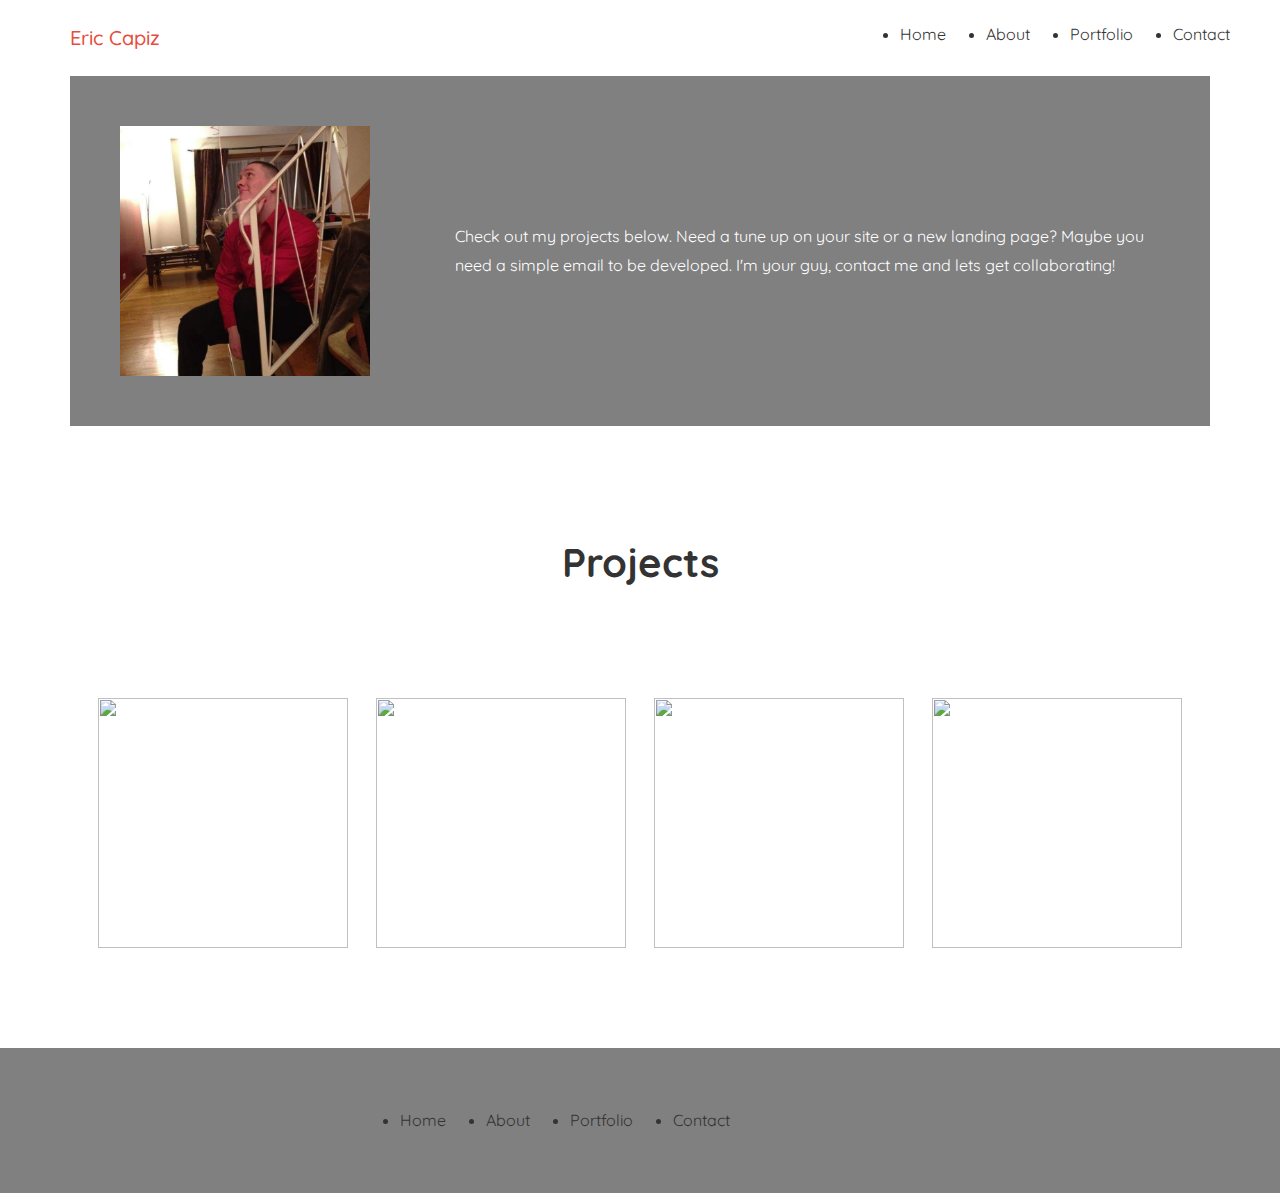
==== index.html @ e579a064 "pretty much done" ====
<!DOCTYPE html>
<html lang="en">

<head>
  <meta charset="UTF-8">
  <meta name="viewport" content="width=device-width, initial-scale=1.0">
  <meta http-equiv="X-UA-Compatible" content="ie=edge">
  <title>Eric Capiz</title>
  <script src="https://kit.fontawesome.com/9829fc86e6.js" crossorigin="anonymous"></script>
  <link href="https://fonts.googleapis.com/css?family=Quicksand:400,500&display=swap" rel="stylesheet">
  <link rel="stylesheet" href="css/reset.css">
  <link rel="stylesheet" href="css/main.css">
</head>

<body>
<header id="header">
  <div class="container">
    <div class="logo">
      <a href="#">Eric Capiz</a>
    </div>
  </div>
  <nav id="nav">
    <ul>
      <li><a href="index.html">Home</a></li>
      <li><a href="about.html">About</a></li>
      <li><a href="projects.html">Portfolio</a></li>
      <li><a href="contact.html">Contact</a></li>
    </ul>
  </nav>
</header>
<main>
  <section class="heroBlock">
    <div class="container">
      <div class="pic"><img src="img/pic.jpg">

      <p>Check out my projects below. Need a tune up on your site or a new 
        landing page? Maybe you need a simple email to be developed. 
        I'm your guy, contact me and lets get collaborating!</p>
        </div>
    <div class="projects">
      <h1>Projects</h1>
    </div>
    <div class="projectPix">
      <img src="https://i.picsum.photos/id/218/200/200.jpg">
      <img src="https://i.picsum.photos/id/218/200/200.jpg">
      <img src="https://i.picsum.photos/id/218/200/200.jpg">
      <img src="https://i.picsum.photos/id/218/200/200.jpg">
      
    </div>
    </div>
  </section>
</main>
<footer>
  <nav id="nav">
    <ul>
      <li><a href="index.html">Home</a></li>
      <li><a href="about.html">About</a></li>
      <li><a href="projects.html">Portfolio</a></li>
      <li><a href="contact.html">Contact</a></li>
    </ul>
  </nav>
  <div class="social">
  <nav id="nav">
    <a href="facebook.com"><i class="fab fa-facebook-square"></i></a>
    <a href="linkedin.com"><i class="fab fa-linkedin"></i></a>
    <a href="github.com"><i class="fab fa-github-square"></i></a>
  </nav>
  </div>
</footer>
</body>

</html>
---- css/main.css ----
*{
  box-sizing: border-box;
  margin:0;
  padding: 0;
}
body{
  font: 16px/1.8 'Quicksand', sans-serif;
  color: #333;
}
.container{
  max-width: 1170px;
  padding: 0 15px;
  margin: 0 auto;
}
a{
  text-decoration: none;
  color: #e74c3c;
  transition: color .3s linear;
}
#header{
  background: #fff;
  padding: 20px 0;
  position: fixed;
  top: 0;
  left: 0;
  right: 0;
  z-index: 99;
}
#header .logo{
  float: left;
  font-size: 20px;
  font-weight: 500;
  margin: 0 20px 0 0;
}
#nav{
  float: right;
  padding-right: 50px;
}
#nav li{
  float: left;
  margin: 0 0 0 40px;
}
#nav a{
  color: #333;
  /* text-transform: ease-in-out all .4s; */
  transition: ease-in all .4s;
}
#nav a:hover{
  color: #e74c3c;
  font-size: 20px;
  /* transition: ease-in all .4s; */
}
main{
  padding: 76px 0 0;
 }
 .pic{
   background: gray;
   display: flex;
   justify-content: center;
   align-items: center;
 }
 .pic p{
   padding:35px;
   font-size: 16px;
   color: white;
 }
.pic img{
  margin: 50px;
  width: 250px;
  height: 250px;
}

.projects{
  margin: 100px;
}
.projects h1{
  font-size: 40px;
  text-align: center;
}
.projectPix{
  display: flex;
  justify-content: space-evenly;
  align-self: center;
}
.projectPix img{
  margin-bottom: 100px;
  width: 250px;
  height: 250px;
}
footer{
    background: gray;
    padding: 50px;
    display: flex;
    justify-content: center;
    align-items: center;
  }
  footer .social .fab{
    font-size: 25px;
    margin: 0 15px;
  }
  footer .social .fab li{
    color: #333;
    transition: ease-in all .4s;
  }
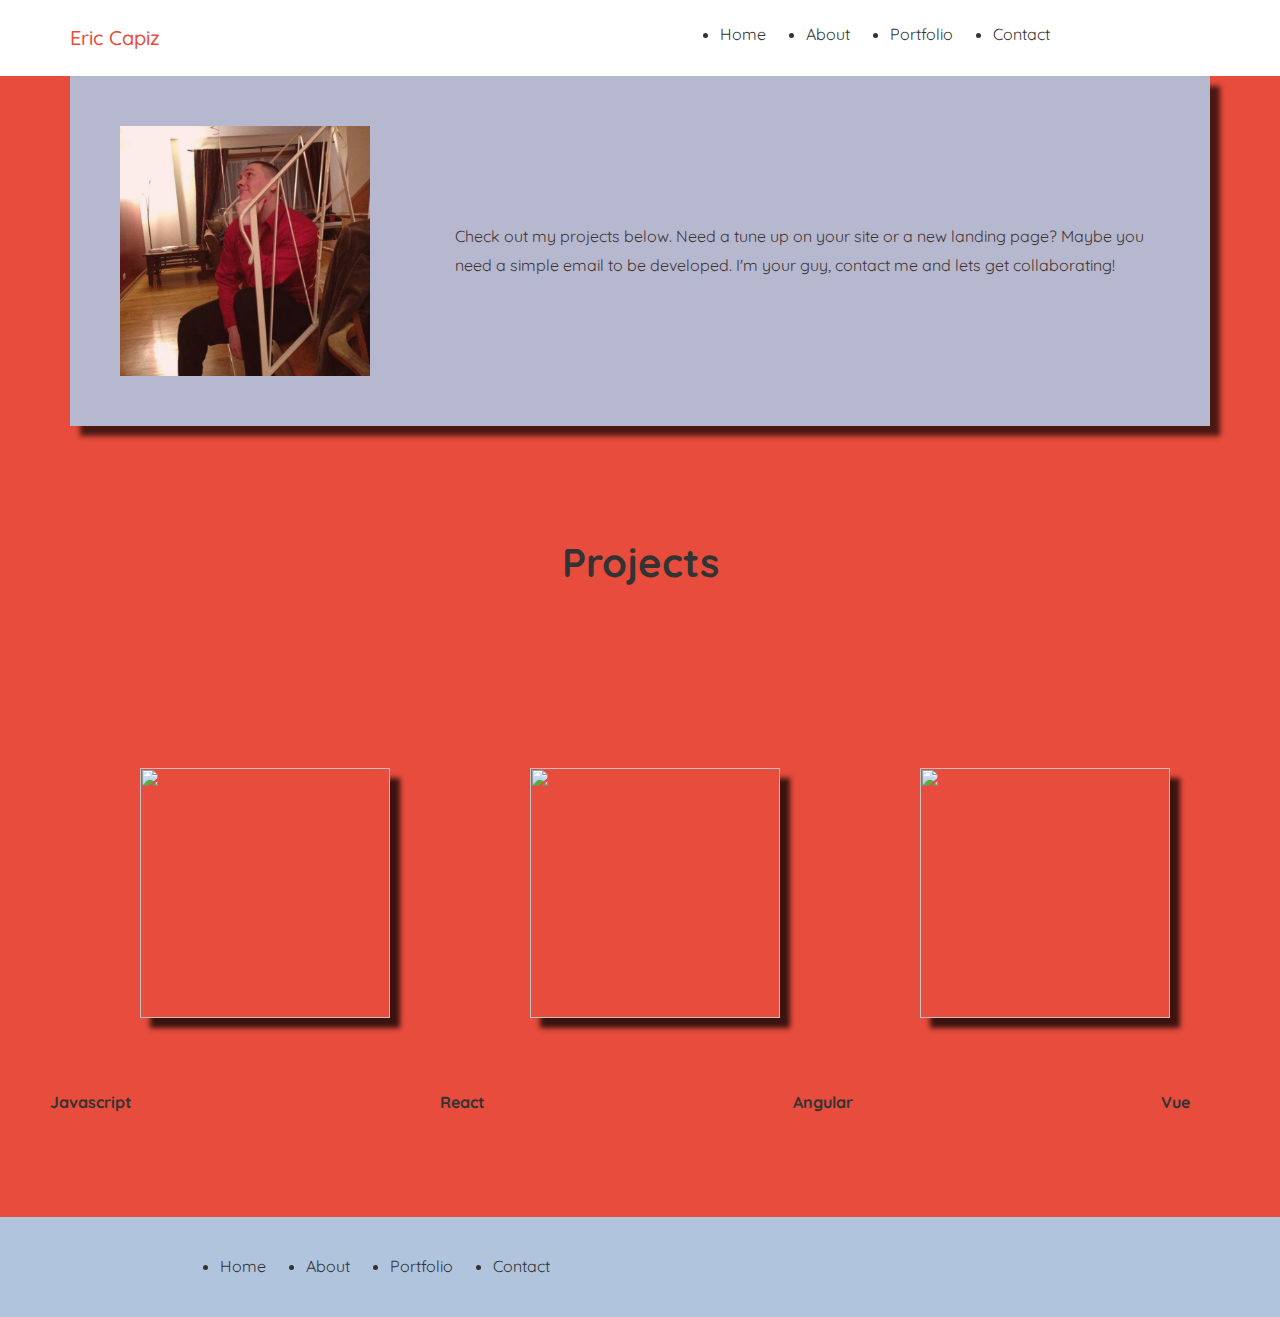
==== commit c23269c9: "changed colors/finished about page/" ====
--- a/index.html
+++ b/index.html
@@ -45,7 +45,12 @@
       <img src="https://i.picsum.photos/id/218/200/200.jpg">
       <img src="https://i.picsum.photos/id/218/200/200.jpg">
       <img src="https://i.picsum.photos/id/218/200/200.jpg">
-      
+    </div>
+    <div class="projectType">
+    <p>Javascript</p>
+    <p>React</p>
+    <p>Angular</p>
+    <p>Vue</p>
     </div>
     </div>
   </section>
@@ -61,9 +66,9 @@
   </nav>
   <div class="social">
   <nav id="nav">
-    <a href="facebook.com"><i class="fab fa-facebook-square"></i></a>
-    <a href="linkedin.com"><i class="fab fa-linkedin"></i></a>
-    <a href="github.com"><i class="fab fa-github-square"></i></a>
+    <a href="https://www.facebook.com" target="_blank"><i class="fab fa-facebook-square"></i></a>
+    <a href="https://www.linkedin.com" target="_blank"><i class="fab fa-linkedin"></i></a>
+    <a href="https://www.github.com" target="_blank"><i class="fab fa-github-square"></i></a>
   </nav>
   </div>
 </footer>
--- a/css/main.css
+++ b/css/main.css
@@ -6,6 +6,7 @@
 body{
   font: 16px/1.8 'Quicksand', sans-serif;
   color: #333;
+  background:#e74c3c;
 }
 .container{
   max-width: 1170px;
@@ -34,7 +35,7 @@
 }
 #nav{
   float: right;
-  padding-right: 50px;
+  margin-right: 230px;
 }
 #nav li{
   float: left;
@@ -54,15 +55,19 @@
   padding: 76px 0 0;
  }
  .pic{
-   background: gray;
+   background: lightsteelblue;
+   opacity: 90%;
    display: flex;
    justify-content: center;
    align-items: center;
+   -webkit-box-shadow: 10px 10px 5px 0px rgba(0,0,0,0.75);
+-moz-box-shadow: 10px 10px 5px 0px rgba(0,0,0,0.75);
+box-shadow: 10px 10px 5px 0px rgba(0,0,0,0.75);
  }
  .pic p{
    padding:35px;
    font-size: 16px;
-   color: white;
+   color: #333;
  }
 .pic img{
   margin: 50px;
@@ -83,17 +88,33 @@
   align-self: center;
 }
 .projectPix img{
-  margin-bottom: 100px;
+  margin: 70px;
   width: 250px;
   height: 250px;
+  -webkit-box-shadow: 10px 10px 5px 0px rgba(0,0,0,0.75);
+-moz-box-shadow: 10px 10px 5px 0px rgba(0,0,0,0.75);
+box-shadow: 10px 10px 5px 0px rgba(0,0,0,0.75);
+}
+.projectType{  
+  display: flex;
+  justify-content: space-between;
+}
+.projectType p{
+  font-weight: 700;
+  /* margin: 0 -10px; */
+  position: relative;
+  left: -20px;
 }
 footer{
-    background: gray;
-    padding: 50px;
+    background-color: lightsteelblue;
+    height: 100px;
+    width: 100%;
     display: flex;
     justify-content: center;
     align-items: center;
+    margin-top: 100px;
   }
+
   footer .social .fab{
     font-size: 25px;
     margin: 0 15px;
@@ -102,4 +123,79 @@
     color: #333;
     transition: ease-in all .4s;
   }
-  +
+  /* ######ABOUT PAGE###### */
+.about{
+  background: lightsteelblue;
+  width: 900px;
+  height: 400px;
+  margin: 100px;
+  position: relative;
+  -webkit-box-shadow: 10px 10px 5px 0px rgba(0,0,0,0.75);
+-moz-box-shadow: 10px 10px 5px 0px rgba(0,0,0,0.75);
+box-shadow: 10px 10px 5px 0px rgba(0,0,0,0.75);
+}
+.about h2{
+  text-align: center;
+  font-size: 20px;
+  font-weight: 500;
+  position: absolute;
+  top: 50px;
+  left: 400px;
+  color: #900;
+}
+.about p{
+  color: #900;
+  padding: 20px;
+  position: absolute;
+  top: 100px;
+}
+
+/* #########CONTACT PAGE######## */
+#form {
+	width: 660px;
+	background-color: lightsteelblue;
+	padding: 50px;
+	margin: 20px auto;
+	min-height: 500px;
+  height: 300px;
+  -webkit-box-shadow: 10px 10px 5px 0px rgba(0,0,0,0.75);
+-moz-box-shadow: 10px 10px 5px 0px rgba(0,0,0,0.75);
+box-shadow: 10px 10px 5px 0px rgba(0,0,0,0.75);
+}
+
+#contact-area {
+	width: 600px;
+	margin-top: 55px;
+}
+
+#contact-area input, #contact-area textarea {
+	padding: 5px;
+	width: 400px;
+	font-family: Helvetica, sans-serif;
+	font-size: 1.4em;
+	margin: 0px 0px 10px 0px;
+	border: 2px solid #ccc;
+}
+
+#contact-area textarea {
+	height: 90px;
+}
+
+#contact-area textarea:focus, #contact-area input:focus {
+	border: 2px solid #900;
+}
+
+#contact-area input.submit-button {
+  width: 100px;
+  float: right;
+}
+
+label {
+	float: left;
+	text-align: right;
+	margin-right: 25px;
+	width: 100px;
+	padding-top: 5px;
+	font-size: 1.4em;
+}
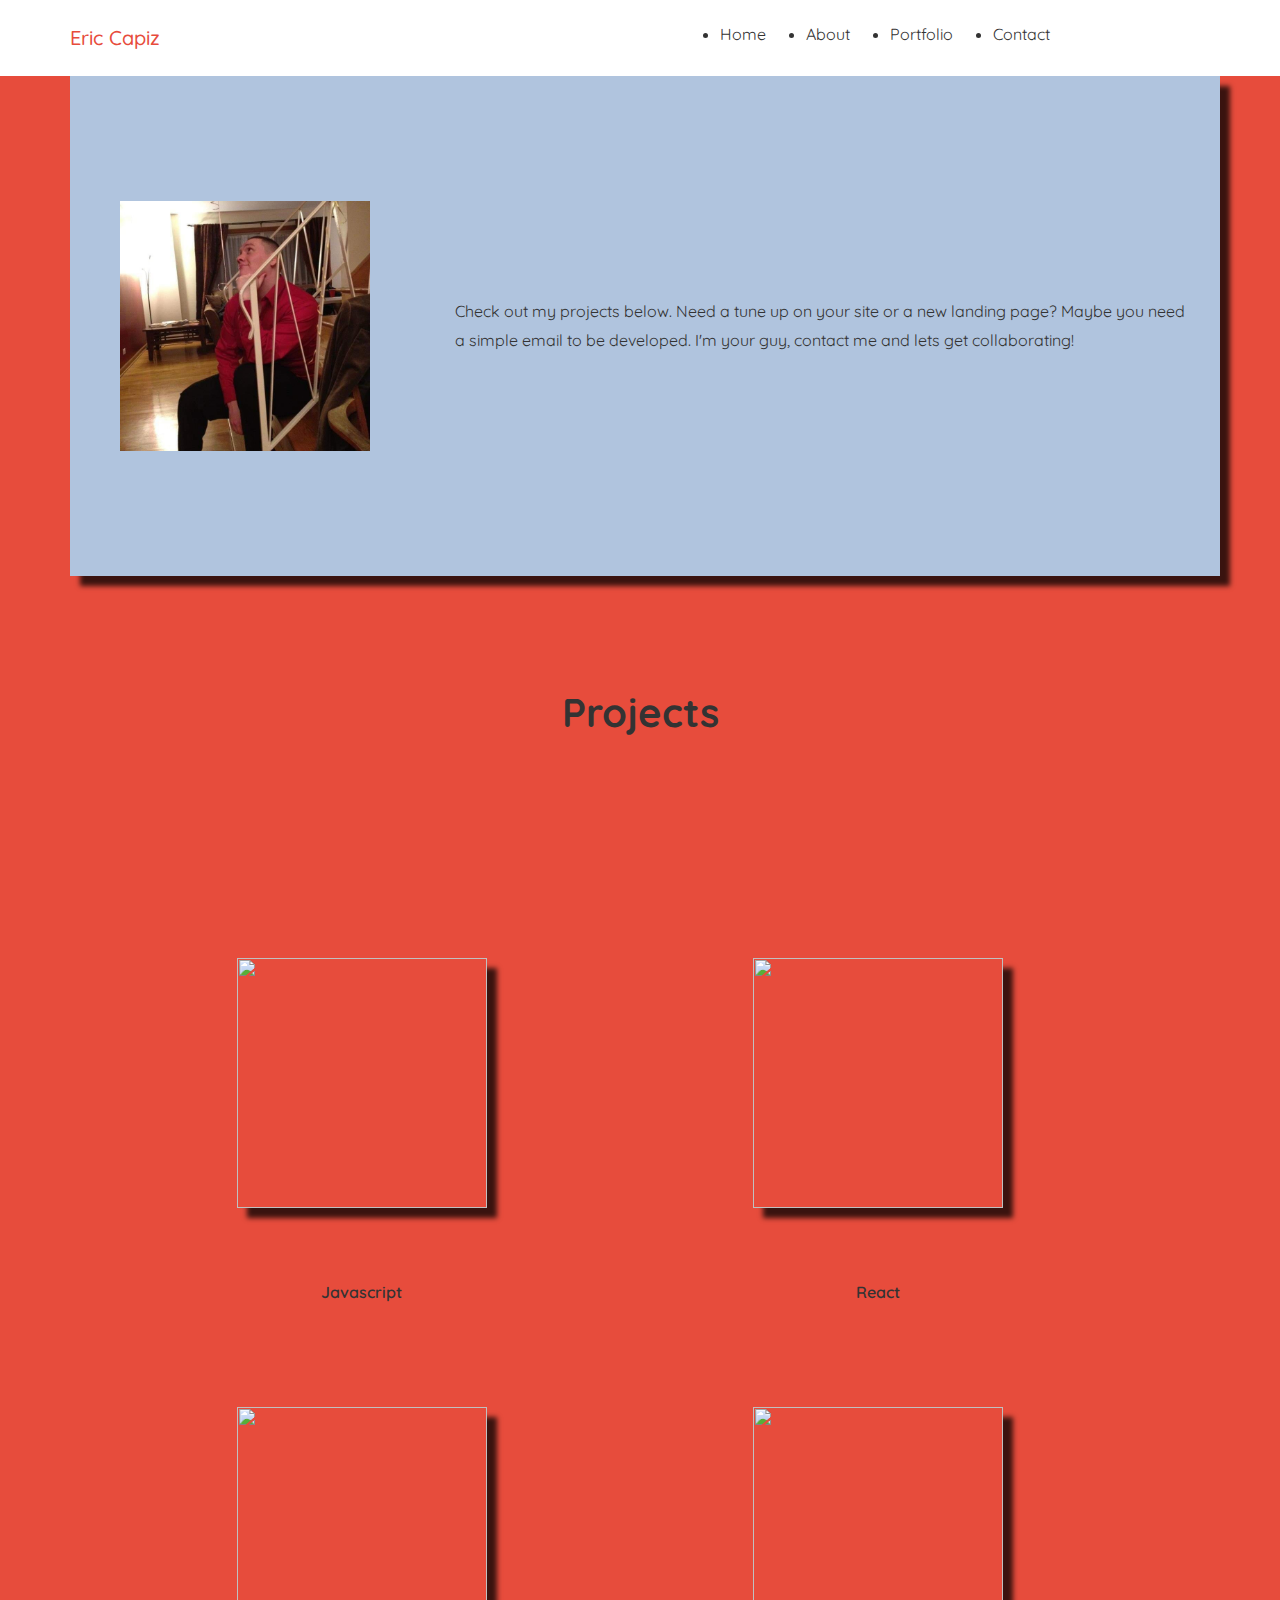
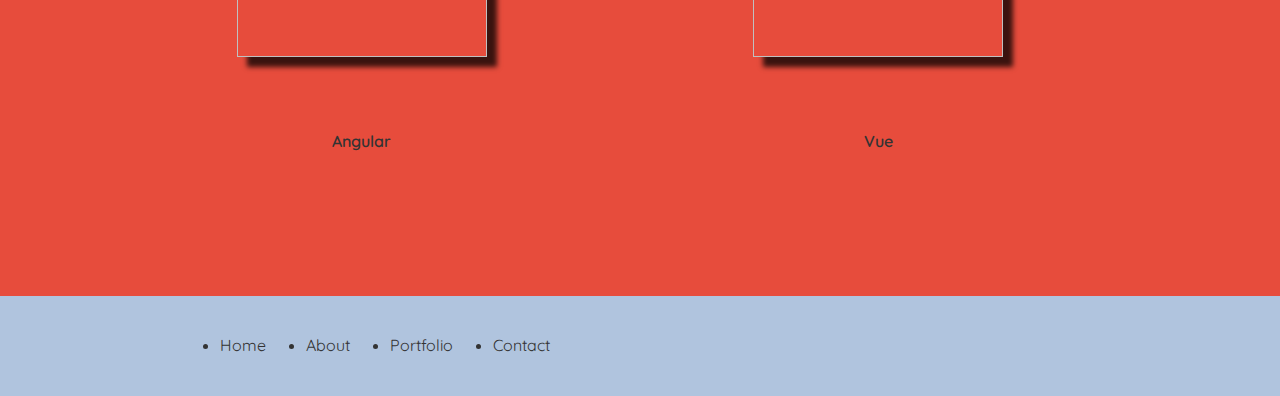
==== commit 9b3c5ec4: "responsive" ====
--- a/index.html
+++ b/index.html
@@ -16,7 +16,7 @@
 <header id="header">
   <div class="container">
     <div class="logo">
-      <a href="#">Eric Capiz</a>
+      <a href="index.html">Eric Capiz</a>
     </div>
   </div>
   <nav id="nav">
@@ -41,16 +41,18 @@
       <h1>Projects</h1>
     </div>
     <div class="projectPix">
+      <div class="projectGallery">
+      <img src="https://i.picsum.photos/id/218/200/200.jpg"><br>
+      <p>Javascript</p></div>
+      <div class="projectGallery">
       <img src="https://i.picsum.photos/id/218/200/200.jpg">
+      <p>React</p></div>
+      <div class="projectGallery">
       <img src="https://i.picsum.photos/id/218/200/200.jpg">
+      <p>Angular</p></div>
+      <div class="projectGallery">
       <img src="https://i.picsum.photos/id/218/200/200.jpg">
-      <img src="https://i.picsum.photos/id/218/200/200.jpg">
-    </div>
-    <div class="projectType">
-    <p>Javascript</p>
-    <p>React</p>
-    <p>Angular</p>
-    <p>Vue</p>
+      <p>Vue</p></div>
     </div>
     </div>
   </section>
--- a/css/main.css
+++ b/css/main.css
@@ -56,13 +56,14 @@
  }
  .pic{
    background: lightsteelblue;
-   opacity: 90%;
+   width: 1150px;
+   height: 500px;
    display: flex;
-   justify-content: center;
+   justify-content: flex-start;
    align-items: center;
-   -webkit-box-shadow: 10px 10px 5px 0px rgba(0,0,0,0.75);
--moz-box-shadow: 10px 10px 5px 0px rgba(0,0,0,0.75);
-box-shadow: 10px 10px 5px 0px rgba(0,0,0,0.75);
+   webkit-box-shadow: 10px 10px 5px 0px rgba(0,0,0,0.75);
+   moz-box-shadow: 10px 10px 5px 0px rgba(0,0,0,0.75);
+   box-shadow: 10px 10px 5px 0px rgba(0,0,0,0.75);
  }
  .pic p{
    padding:35px;
@@ -84,8 +85,19 @@
 }
 .projectPix{
   display: flex;
+  flex-direction: row;
+  flex-wrap: wrap;
   justify-content: space-evenly;
-  align-self: center;
+  margin: 0 auto;
+  padding: 25px;
+}
+.projectGallery{
+  margin-right: 40px;
+    padding: 15px;
+}
+.projectGallery p{
+ text-align: center;
+ font-weight: 600;
 }
 .projectPix img{
   margin: 70px;
@@ -199,3 +211,41 @@
 	padding-top: 5px;
 	font-size: 1.4em;
 }
+
+/* #####MEDIA QUERIES##### */
+@media (max-width: 500px){
+  
+    #header .logo{
+      font-size: 15px;
+      font-weight: 500;
+      margin: 0 20px 0 0;
+    }
+    #nav{
+      display: flex;
+      justify-content: start;
+    }
+    #nav a{
+      font-size: 15px;
+      float:right;
+    }
+    .pic img{
+      margin: 50px;
+      width: 150px;
+      height: 150px;
+    }
+    
+    .pic{
+      width: 100%;
+      display: flex;
+      flex-wrap: wrap;
+      justify-content: center;
+    }
+    .projectPix{
+      width: 100%;
+      display: flex;
+      flex-wrap: wrap;
+      justify-content: center;
+    }
+    .projectType{
+      display: none;
+    }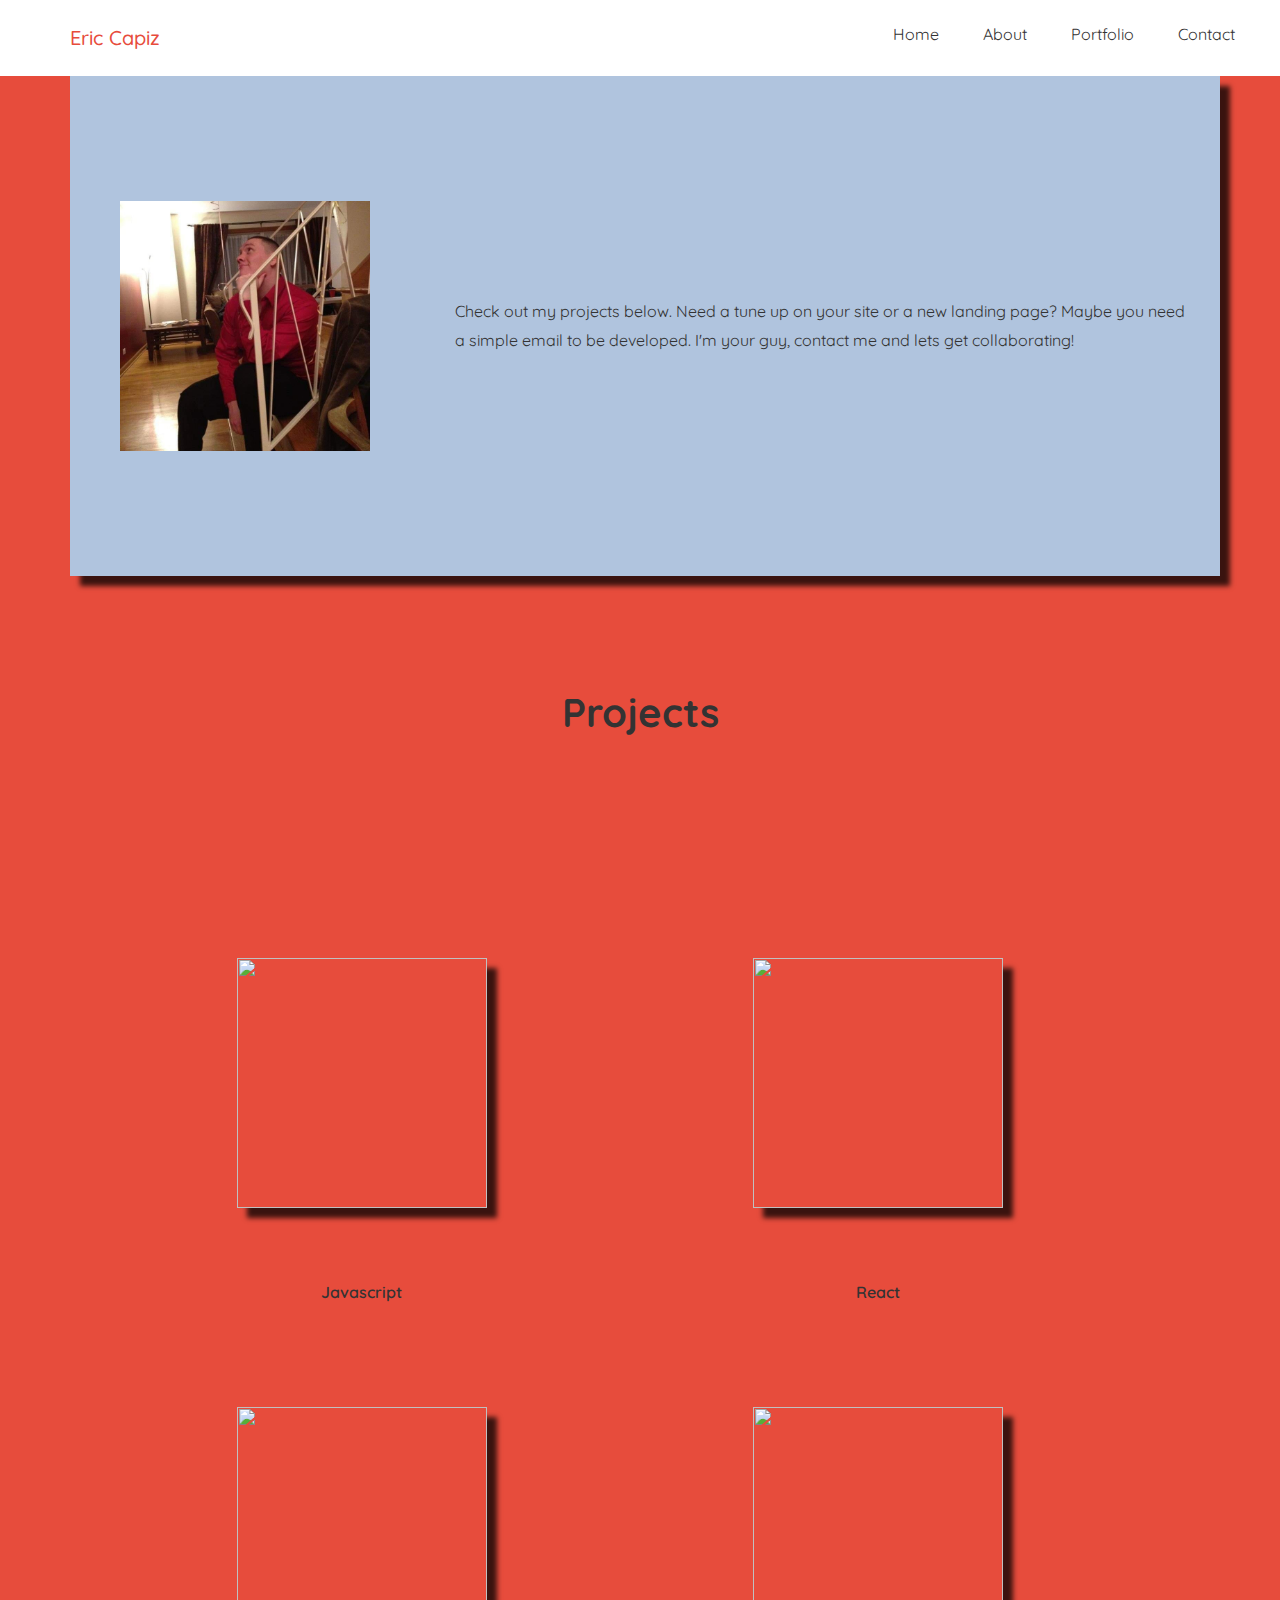
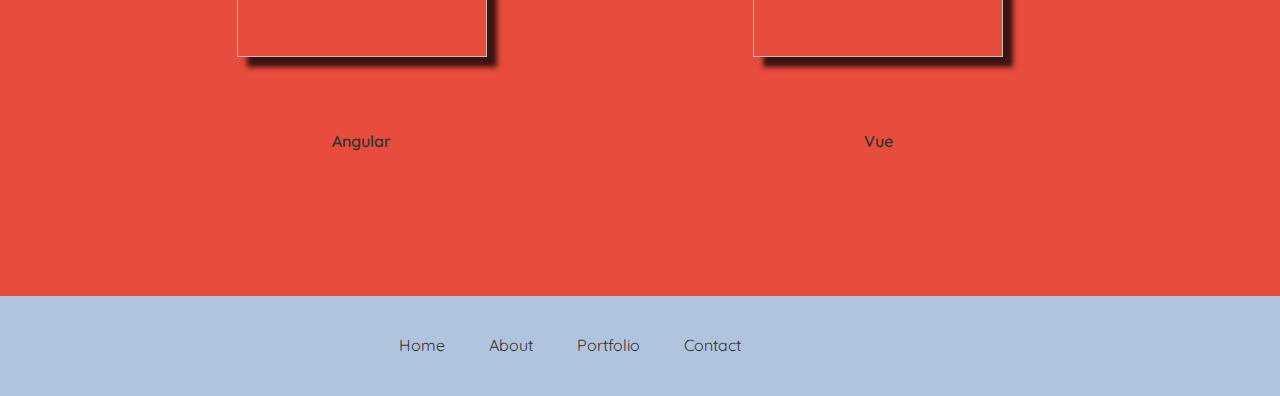
==== commit 78fa099f: "media query 500px completed" ====
--- a/index.html
+++ b/index.html
@@ -67,11 +67,11 @@
     </ul>
   </nav>
   <div class="social">
-  <nav id="nav">
+    <nav id="nav">
     <a href="https://www.facebook.com" target="_blank"><i class="fab fa-facebook-square"></i></a>
     <a href="https://www.linkedin.com" target="_blank"><i class="fab fa-linkedin"></i></a>
     <a href="https://www.github.com" target="_blank"><i class="fab fa-github-square"></i></a>
-  </nav>
+      </nav>
   </div>
 </footer>
 </body>
--- a/css/main.css
+++ b/css/main.css
@@ -35,10 +35,10 @@
 }
 #nav{
   float: right;
-  margin-right: 230px;
+  margin: 0 45px;
 }
 #nav li{
-  float: left;
+  display: inline;
   margin: 0 0 0 40px;
 }
 #nav a{
@@ -126,7 +126,6 @@
     align-items: center;
     margin-top: 100px;
   }
-
   footer .social .fab{
     font-size: 25px;
     margin: 0 15px;
@@ -214,24 +213,23 @@
 
 /* #####MEDIA QUERIES##### */
 @media (max-width: 500px){
-  
     #header .logo{
       font-size: 15px;
       font-weight: 500;
       margin: 0 20px 0 0;
     }
     #nav{
-      display: flex;
-      justify-content: start;
-    }
-    #nav a{
-      font-size: 15px;
-      float:right;
-    }
+      display: inline;
+      margin: 10px;
+     /* display: flex; */
+     /* justify-content: center; */
+      margin-left: 50px;
+    }
+    
     .pic img{
       margin: 50px;
-      width: 150px;
-      height: 150px;
+      width: 200px;
+      height: 200px;
     }
     
     .pic{
@@ -240,12 +238,37 @@
       flex-wrap: wrap;
       justify-content: center;
     }
+    .projects{
+      /* margin-left: 200px; */
+    }
     .projectPix{
-      width: 100%;
+      /* margin-left: 180px; */
       display: flex;
       flex-wrap: wrap;
       justify-content: center;
     }
     .projectType{
       display: none;
-    }+    }
+    footer{
+      width: 100%;
+      display: block;
+      padding: 0;
+      margin: 0;
+      position: relative;
+    }
+    footer #nav{
+      float: left;
+    }
+    .social{
+      display: inline-flex;
+      flex-direction: row;
+      justify-content: center;
+      align-items: center;
+      position: absolute;
+       left: 55px;
+       top: 50px;
+      margin: 0 50px;
+    }
+    }
+  